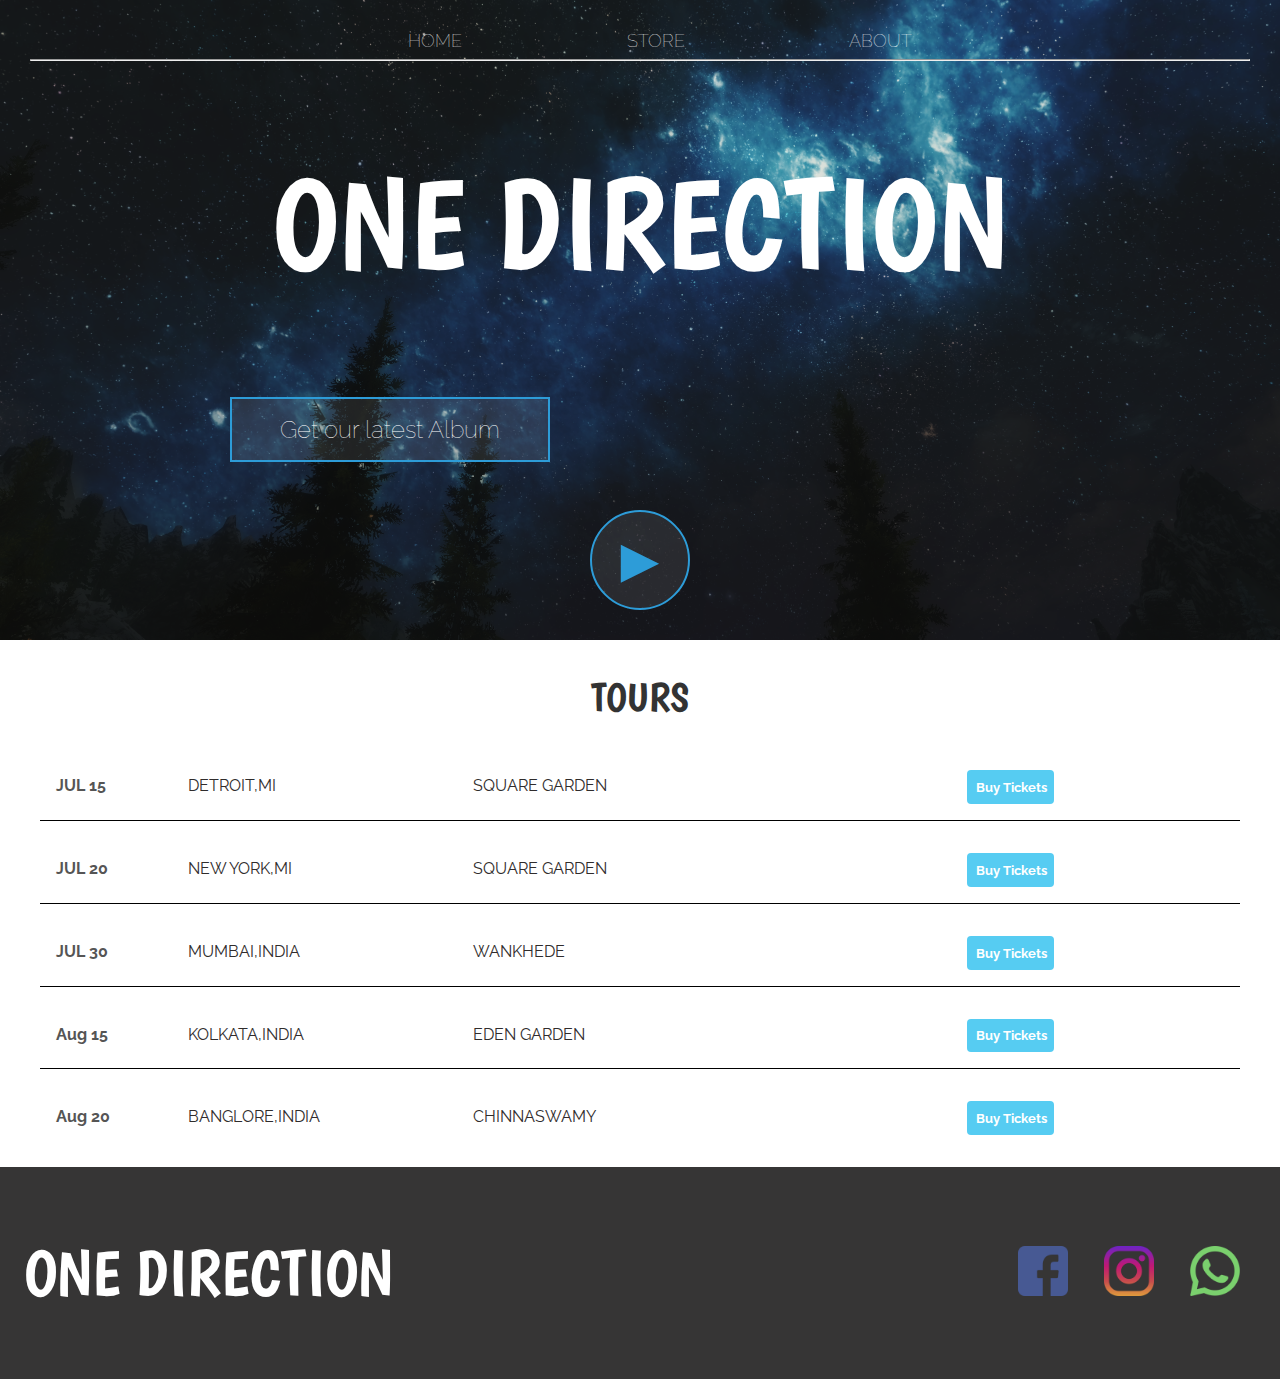
==== index.html @ 716cbbb7 "frontend" ====
<!DOCTYPE html>
<html>
    <head>
        <title>One Direction </title> 
        <meta name="Description" content="This is Description">
        <link rel="stylesheet" href="styles.css"/>
    </head>
    <body>
        <header class="main-header">
            <nav class="nav main-nav">
                <ul>
                    <li><a href="index.html">HOME</a></li>
                    <li><a href="store.html">STORE</a></li>
                    <li><a href="about.html">ABOUT</a></li>
                </ul>
            </nav>
            <hr>
            <h1 class="band-name band-name-large">ONE DIRECTION</h1>
            
            <div class="container">
                <button class="btn btn-header" type="button">Get our latest Album</button>
            </div>

            <button class="btn btn-header btn-play" type="button">&#9658;</button>
        </header>
        <section class="content-section container">
            <H2 class="section-header"> TOURS </H2>
            <div>
                <DIV class="tour-row">
                    <span class="tour-item tour-date">JUL 15</span>
                    <span class="tour-item tour-city">DETROIT,MI  </span>
                    
                    <span class="tour-item tour-arena">SQUARE GARDEN </span> 
                    
                    <button type="button" class="btn tour-item tour-btn btn-primary">Buy Tickets</button>
                    
                </DIV>

                <DIV class="tour-row">
                    <span class="tour-item tour-date">JUL 20</span>
                   
                    <span class="tour-item tour-city">NEW YORK,MI  </span>
                    
                    <span class="tour-item tour-arena">SQUARE GARDEN </span> 
                  
                    <button type="button" class="btn tour-item tour-btn btn-primary">Buy Tickets</button>
                    
                </DIV>
                
                <DIV class="tour-row">
                    <span class="tour-item tour-date">JUL 30</span> 
                    
                    <span class="tour-item tour-city">MUMBAI,INDIA</span>
                    
                    <span class="tour-item tour-arena">WANKHEDE </span> 
                    
                    <button type="button" class="btn tour-item tour-btn btn-primary">Buy Tickets</button>
                    
                </DIV>

                <DIV class="tour-row">
                    <span class="tour-item tour-date">Aug 15</span>
                  
                    <span  class="tour-item tour-city">KOLKATA,INDIA</span>
                  
                    <span class="tour-item tour-arena">EDEN GARDEN </span> 
                   
                    <button type="button" class="btn tour-item tour-btn btn-primary">Buy Tickets</button>
                    
                </DIV>

                <DIV class="tour-row">
                    <span class="tour-item tour-date">Aug 20</span>
                    
                    <span  class="tour-item tour-city">BANGLORE,INDIA </span>
                    
                    <span class="tour-item tour-arena">CHINNASWAMY </span> 
                   
                    <button type="button" class="btn tour-item tour-btn btn-primary">Buy Tickets</button>
                    
                </DIV>
            </div>

        </section>
        

        <footer class="main-footer">
            <div class="container main-footer-container">
                <h3 class="band-name">ONE DIRECTION</h3>
                <ul class="nav footer-nav">
                    <li><a href="https://facebook.com" target="_blank"><img src="images\facebook.png" width="100" height="100"></a></li>
                    <li><a href="https://instagram.com" target="_blank"><img src="images\instagram.png" width="100" height="100"></a></li>
                    <li><a href="https://whatsapp.com" target="_blank"><img src="images\whatsapp.png" width="100" height="100"></a></li>
                </ul>
                
            </div>
        </footer>
    </body>
</html>
---- styles.css ----
@import url('https://fonts.googleapis.com/css2?family=Cinzel&family=Raleway+Dots&family=Raleway:ital,wght@0,400;1,100&display=swap');
@import url('https://fonts.googleapis.com/css2?family=Boogaloo&display=swap');
@import url('https://fonts.googleapis.com/css2?family=Germania+One&display=swap');

* {
    box-sizing: border-box;
    font-family: Raleway;
    color: #2f2c2c;
}
html,body{
    padding: 0;
    margin: 0;
}

.main-nav li{
    padding: 0 6%;
}

.nav ul{
    margin: 0;
}
.nav li{
    display: inline-block;
}

.nav a{
    padding: .5em;
    color: white;
    text-decoration: none;
}
.nav a:hover{
    background-color: rgba(255, 255, 255,0.3);
}

.main-nav{
    text-align: center;
    font-size: 1.1em;
    font-weight: lighter;
    border-bottom: 1px  rgba(255, 255, 255, 0.3);
}

.main-header{
    background-color: rgba(0, 0, rgb(224, 224, 239), 0.6);
    background-image: url("images/header.png");
    background-blend-mode: multiply;
    background-size: cover;
    padding: 30px;
}

.band-name{
    font-family:Boogaloo;
    text-align: center;
    margin: 1;
    color: white;
    font-size: 4em;
    font-weight: normal;
}

.band-name-large{
    font-size: 8em;
}

.content-section{
    margin: 1em;
}
.container{
    max-width: 1400px;
    margin: 0 auto;
    padding: 0 1.5em;
}
.section-header{
    font-family: Boogaloo;
    font-weight: normal;
    color:#333;
    text-align: center;
    font-size: 2.5em;
}
.about-band-image{
    float: left;
    height: 200px;
    width: 200px;
    margin: 15px;
    border-radius: 50%;
}

.main-footer{
    background-color:rgba(32, 31, 31,0.9);
    color: white;
    padding: .25em 0;
}

.main-footer-container{
    display: flex;
    align-items:center;
}
.main-footer-container ul{
    flex-grow: 1;
    text-align: end;
}

.footer-nav li{
    padding: 0 .5em;
}
.footer-nav img{
    width: 50px;
    height: 50px;
}

.btn{
    text-align: center;
    vertical-align: middle;
    padding: 0.67em;
    cursor: pointer;
}
.btn-header{
    margin: .5em 15% 2em 15%;
    color: white;
    border: 2px solid #2D9CD8;
    background-color: rgb(225, 225, 225, 0.1);
    border-radius: 0%;
    font-size: 1.5em;
    font-weight: lighter;
    padding-left: 2em;
    padding-right: 2em;
}

.btn-header:hover{
    background-color: rgb(225, 225, 225, 0.6);
}

.btn-play{
    display: block;
    margin: 0 auto;
    font-size: 4em;
    padding: 0;
    width: 100px;
    color:#2D9CD8;
    height: 100px;
    border-radius: 50%;
}

.tour-row{
    border-bottom: 1px solid black;
    padding: 1em;
    margin: 1em;
}

.tour-row:last-child{
    border-bottom: none;
}

.tour-item{
    display: inline-block;
    padding-right: 0.5em;
}
.tour-date{
    color: #555;
    font-weight: bold;
    width: 11%;
}

.tour-city{
    width: 24%;
}

.tour-arena{
    width: 42%;
}
 .tour-btn{
    max-width: 19%;
 }

.btn-primary{
    color:white;
    background-color:#56CCF2;
    font-weight: bold;
    border: none;
    border-radius: .3em;
}

.btn-primary:hover{
    background-color: #2D9CD8;
}

.shop-item{
    margin: 30px;
}

.shop-item-title{
    display: block;
    width: 100%;
    text-align: center;
    font-weight: bold;
    font-size: 1.5em;
    color: #333;
    margin-bottom: 15px;
}

.shop-item-image{
    height: 250px;
    width: auto;
}

.shop-item-details{
    display: flex;
    padding: 5px;
    align-items: center;
}

.shop-item-price{
    flex-grow: 1;
    color: #555;
}

.shop-items{
    display: flex;
    flex-wrap:wrap;
    justify-content: space-around;
}

.cart-header{
    font-size: 1.2em;
    font-weight: bold;
    color: #333;
}
.cart-column{
    display:flex;
    align-items: center;
    border-bottom: 1px solid black;
    margin-right: 1.5em;
    padding-bottom: 10px;
    margin-top: 10px;
}

.cart-row{
    display: flex;
}

.cart-item{
    width: 24%;
}

.cart-price{
    width: 24%;
    color: #333;
    font-size: 1.2em;
}
.cart-quantity{
    width: 47%;
}

.cart-item-title{
    color: #333;
    margin-left: .5em;
    font-size: 1.2em;
}
.cart-item-image{
    width: 75px;
    height: auto;
    border-radius: 10px;
}

.btn-danger{
    color: white;
    background-color: #EB5757;
    border: none;
    font-weight: bold;
}

.btn-danger:hover{
    background-color: #b44613;
}

.cart-quantity-input{
    height: 34px;
    width: 50px;
    border-radius: 5px;
    border: 1px solid #56CCF2;
    background-color: antiquewhite;
    padding: 0;
    color: #333;
    text-align: center;
    font-size: 1.2em;
    margin-right: 25px;
}
.cart-row:last-child{
    border-bottom: 1px solid black;
}

.cart-row:last-child .cart-column{
    border: none;
}

.cart-total{
    text-align: end;
    margin-top: 10px;
    margin-right: 10px;
}

.cart-total-title{
    font-weight: bold;
    font-size: 1.5em;
    margin-right: 20px;
    color: #333;
}

.cart-total-price{
    color: #333;
    font-size: 1.1em;
}

.btn-purchase{
    display: block;
    margin: 40px auto 80px auto;
    font-size: 1.75em;
}
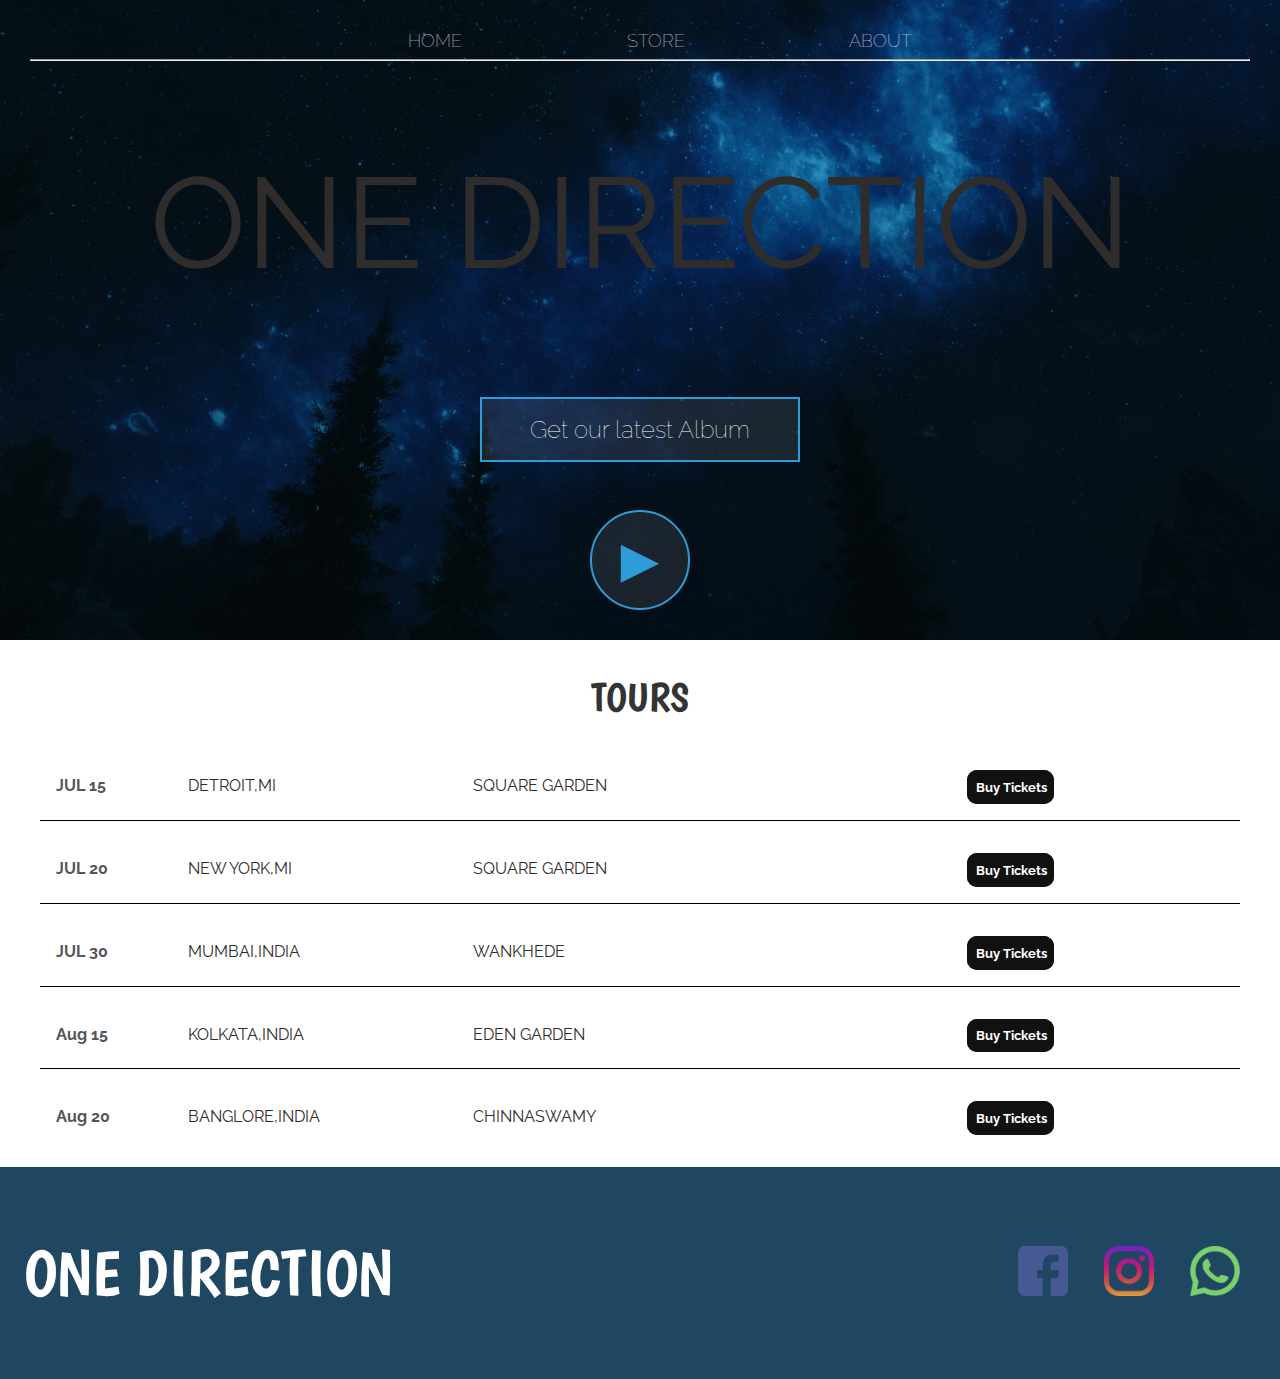
==== commit b952ebd7: "Update" ====
--- a/index.html
+++ b/index.html
@@ -8,31 +8,41 @@
     <body>
         <header class="main-header">
             <nav class="nav main-nav">
+
                 <ul>
                     <li><a href="index.html">HOME</a></li>
                     <li><a href="store.html">STORE</a></li>
                     <li><a href="about.html">ABOUT</a></li>
                 </ul>
+
             </nav>
             <hr>
-            <h1 class="band-name band-name-large">ONE DIRECTION</h1>
+
+            <!-- <h1 class="band-name band-name-large">ONE DIRECTION</h1> -->
+
+            <h1 class="title band-name band-name-large">
+                <span class="title-word title-word-1">ONE</span>
+                <span class="title-word title-word-2">DIRECTION</span>
+            </h1>
+
+
             
             <div class="container">
-                <button class="btn btn-header" type="button">Get our latest Album</button>
+                <button class="btn btn-header " type="button">Get our latest Album</button>
             </div>
 
             <button class="btn btn-header btn-play" type="button">&#9658;</button>
         </header>
         <section class="content-section container">
             <H2 class="section-header"> TOURS </H2>
-            <div>
+            <div class="div">
                 <DIV class="tour-row">
                     <span class="tour-item tour-date">JUL 15</span>
                     <span class="tour-item tour-city">DETROIT,MI  </span>
                     
                     <span class="tour-item tour-arena">SQUARE GARDEN </span> 
                     
-                    <button type="button" class="btn tour-item tour-btn btn-primary">Buy Tickets</button>
+                    <button type="button" class="glow-on-hover btn tour-item tour-btn btn-primary">Buy Tickets</button>
                     
                 </DIV>
 
@@ -43,7 +53,7 @@
                     
                     <span class="tour-item tour-arena">SQUARE GARDEN </span> 
                   
-                    <button type="button" class="btn tour-item tour-btn btn-primary">Buy Tickets</button>
+                    <button type="button" class="glow-on-hover btn tour-item tour-btn btn-primary">Buy Tickets</button>
                     
                 </DIV>
                 
@@ -54,7 +64,7 @@
                     
                     <span class="tour-item tour-arena">WANKHEDE </span> 
                     
-                    <button type="button" class="btn tour-item tour-btn btn-primary">Buy Tickets</button>
+                    <button type="button" class="glow-on-hover btn tour-item tour-btn btn-primary">Buy Tickets</button>
                     
                 </DIV>
 
@@ -65,7 +75,7 @@
                   
                     <span class="tour-item tour-arena">EDEN GARDEN </span> 
                    
-                    <button type="button" class="btn tour-item tour-btn btn-primary">Buy Tickets</button>
+                    <button type="button" class="glow-on-hover btn tour-item tour-btn btn-primary">Buy Tickets</button>
                     
                 </DIV>
 
@@ -76,7 +86,7 @@
                     
                     <span class="tour-item tour-arena">CHINNASWAMY </span> 
                    
-                    <button type="button" class="btn tour-item tour-btn btn-primary">Buy Tickets</button>
+                    <button type="button" class="glow-on-hover btn tour-item tour-btn btn-primary">Buy Tickets</button>
                     
                 </DIV>
             </div>
--- a/styles.css
+++ b/styles.css
@@ -2,6 +2,7 @@
 @import url('https://fonts.googleapis.com/css2?family=Boogaloo&display=swap');
 @import url('https://fonts.googleapis.com/css2?family=Germania+One&display=swap');
 
+@import url('https://fonts.googleapis.com/css?family=Roboto&display=swap');
 * {
     box-sizing: border-box;
     font-family: Raleway;
@@ -39,13 +40,15 @@
     border-bottom: 1px  rgba(255, 255, 255, 0.3);
 }
 
-.main-header{
-    background-color: rgba(0, 0, rgb(224, 224, 239), 0.6);
+.main-header {
+    background-color: #2D9CD8; /* Updated background color to a shade of blue */
     background-image: url("images/header.png");
     background-blend-mode: multiply;
     background-size: cover;
     padding: 30px;
-}
+    text-align: center;
+    color: #fff;
+  }
 
 .band-name{
     font-family:Boogaloo;
@@ -83,11 +86,11 @@
     border-radius: 50%;
 }
 
-.main-footer{
-    background-color:rgba(32, 31, 31,0.9);
+.main-footer {
+    background-color: #1F4761; /* Darker shade of blue for the footer */
     color: white;
-    padding: .25em 0;
-}
+    padding: 0.25em 0;
+  }
 
 .main-footer-container{
     display: flex;
@@ -143,6 +146,7 @@
     border-bottom: 1px solid black;
     padding: 1em;
     margin: 1em;
+    background: white;
 }
 
 .tour-row:last-child{
@@ -210,6 +214,7 @@
 .shop-item-price{
     flex-grow: 1;
     color: #555;
+    font-weight: bold;
 }
 
 .shop-items{
@@ -307,10 +312,203 @@
 .cart-total-price{
     color: #333;
     font-size: 1.1em;
+    font-weight: bold;
 }
 
 .btn-purchase{
     display: block;
     margin: 40px auto 80px auto;
     font-size: 1.75em;
+}
+
+
+
+
+
+.title-word {
+    animation: color-animation 4s linear infinite;
+  }
+  
+  .title-word-1 {
+    --color-1: #DF8453;
+    --color-2: #3D8DAE;
+    --color-3: #E4A9A8;
+  }
+  
+  .title-word-2 {
+    --color-1: #DBAD4A;
+    --color-2: #ACCFCB;
+    --color-3: #17494D;
+  }
+
+  @keyframes color-animation {
+    0%    {color: var(--color-1)}
+    32%   {color: var(--color-1)}
+    33%   {color: var(--color-2)}
+    65%   {color: var(--color-2)}
+    66%   {color: var(--color-3)}
+    99%   {color: var(--color-3)}
+    100%  {color: var(--color-1)}
+  }
+  
+  /* Here are just some visual styles. 🖌 */
+
+  .tour-row:hover {
+    box-shadow: 0 5px 35px 0px rgba(0,0,0,.1);
+  }
+  
+  .tour-row:hover::before, div:hover::after {
+    display: block;
+    content: '';
+    position: absolute;
+    width: 250px;
+    height: 250px;
+    background: #FDA8CF;
+    border-radius: 75px;
+    z-index: -1;
+    animation: 1s clockwise infinite;
+  }
+  
+  .tour-row:hover:after {
+    background: #F3CE5E;
+    animation: 2s counterclockwise infinite;
+  }
+  
+  @keyframes clockwise {
+    0% {
+      top: -5px;
+      left: 0;
+    }
+    12% {
+      top: -2px;
+      left: 2px;
+    }
+    25% {
+      top: 0;
+      left: 5px;    
+    }
+    37% {
+      top: 2px;
+      left: 2px;
+    }
+    50% {
+      top: 5px;
+      left: 0;    
+    }
+    62% {
+      top: 2px;
+      left: -2px;
+    }
+    75% {
+      top: 0;
+      left: -5px;
+    }
+    87% {
+      top: -2px;
+      left: -2px;
+    }
+    100% {
+      top: -5px;
+      left: 0;    
+    }
+  }
+  
+  @keyframes counterclockwise {
+    0% {
+      top: -5px;
+      right: 0;
+    }
+    12% {
+      top: -2px;
+      right: 2px;
+    }
+    25% {
+      top: 0;
+      right: 5px;    
+    }
+    37% {
+      top: 2px;
+      right: 2px;
+    }
+    50% {
+      top: 5px;
+      right: 0;    
+    }
+    62% {
+      top: 2px;
+      right: -2px;
+    }
+    75% {
+      top: 0;
+      right: -5px;
+    }
+    87% {
+      top: -2px;
+      right: -2px;
+    }
+    100% {
+      top: -5px;
+      right: 0;    
+    }
+  }
+
+
+
+  
+  .glow-on-hover {
+    border: none;
+    outline: none;
+    color: #fff;
+    background: #111;
+    cursor: pointer;
+    position: relative;
+    z-index: 0;
+    border-radius: 10px;
+}
+
+.glow-on-hover:before {
+    content: '';
+    background: linear-gradient(45deg, #ff0000, #ff7300, #fffb00, #48ff00, #00ffd5, #002bff, #7a00ff, #ff00c8, #ff0000);
+    position: absolute;
+    top: -2px;
+    left:-2px;
+    background-size: 400%;
+    z-index: -1;
+    filter: blur(5px);
+    width: calc(100% + 4px);
+    height: calc(100% + 4px);
+    animation: glowing 20s linear infinite;
+    opacity: 0;
+    transition: opacity .3s ease-in-out;
+    border-radius: 10px;
+}
+
+.glow-on-hover:active {
+    color: #000
+}
+
+.glow-on-hover:active:after {
+    background: transparent;
+}
+
+.glow-on-hover:hover:before {
+    opacity: 1;
+}
+
+.glow-on-hover:after {
+    z-index: -1;
+    content: '';
+    position: absolute;
+    width: 100%;
+    height: 100%;
+    background: #111;
+    left: 0;
+    top: 0;
+    border-radius: 10px;
+}
+
+@keyframes glowing {
+    0% { background-position: 0 0; }
+    50% { background-position: 400% 0; }
+    100% { background-position: 0 0; }
 }